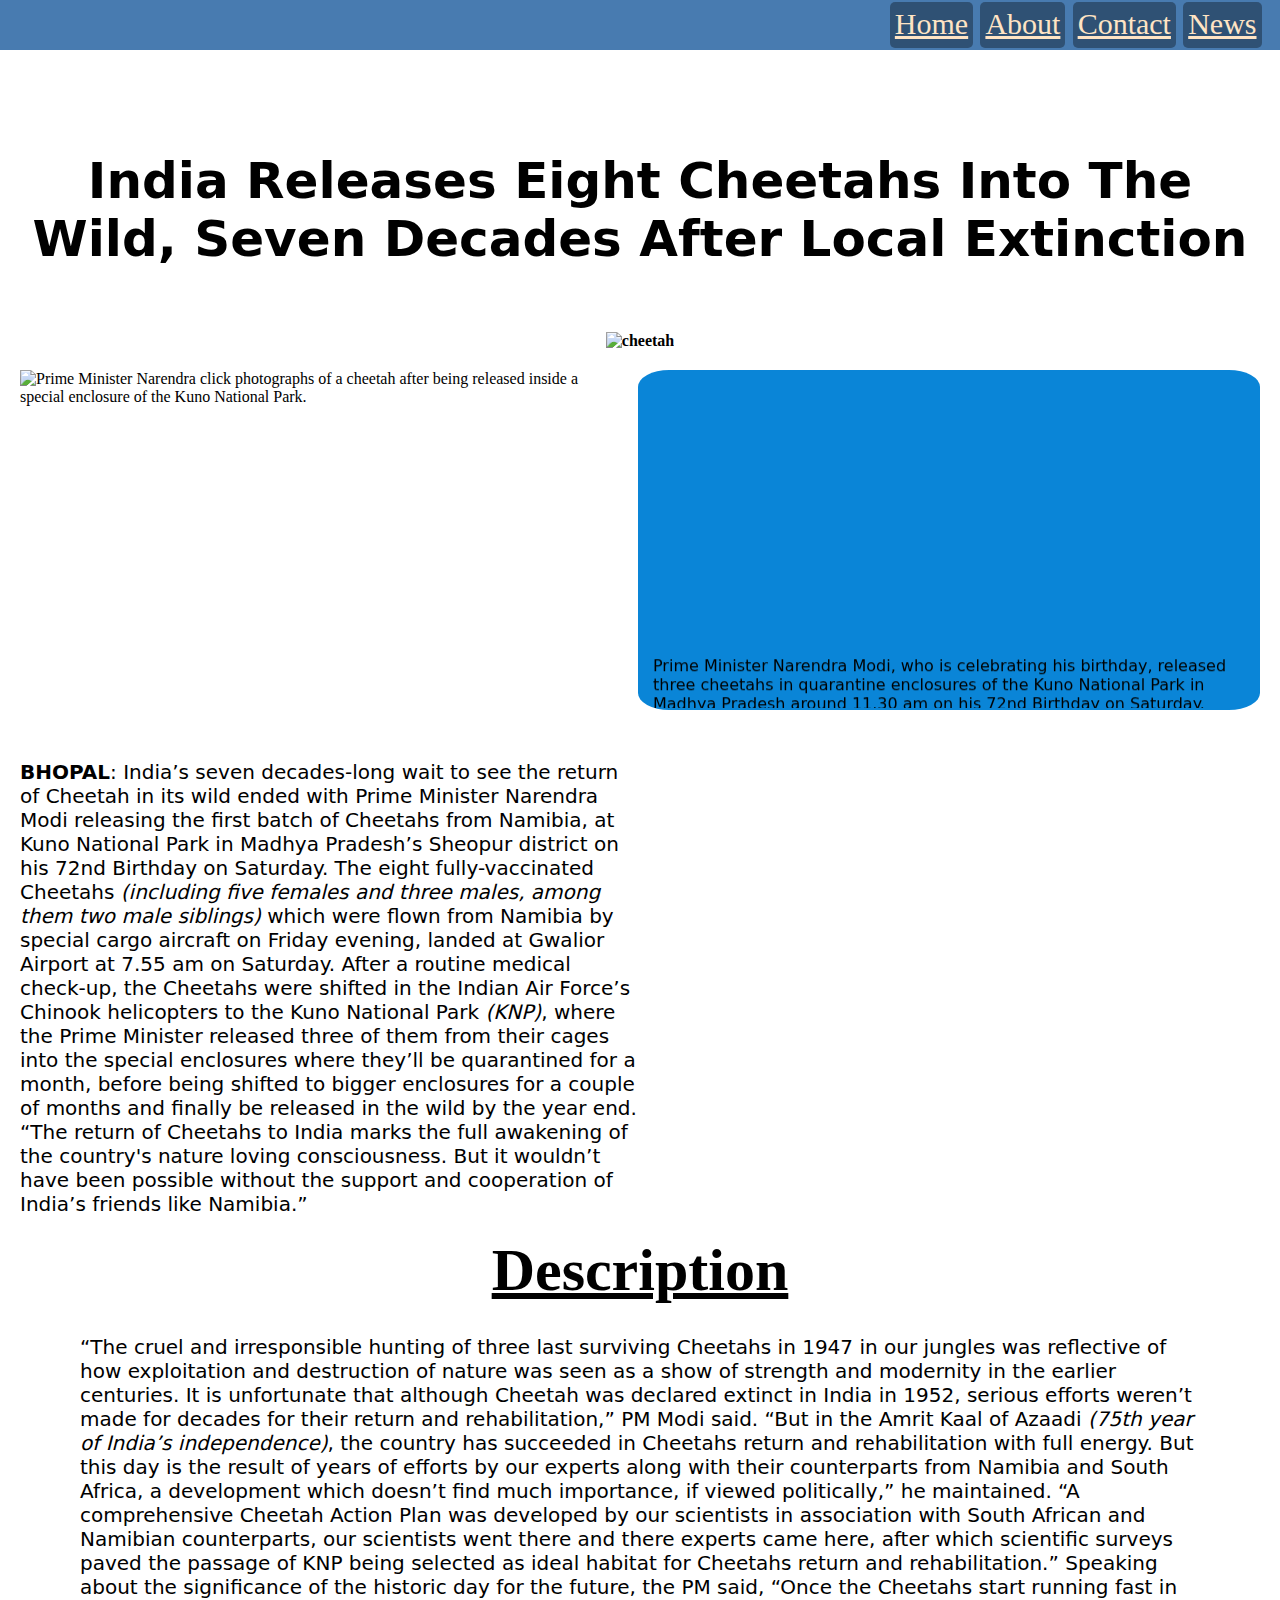
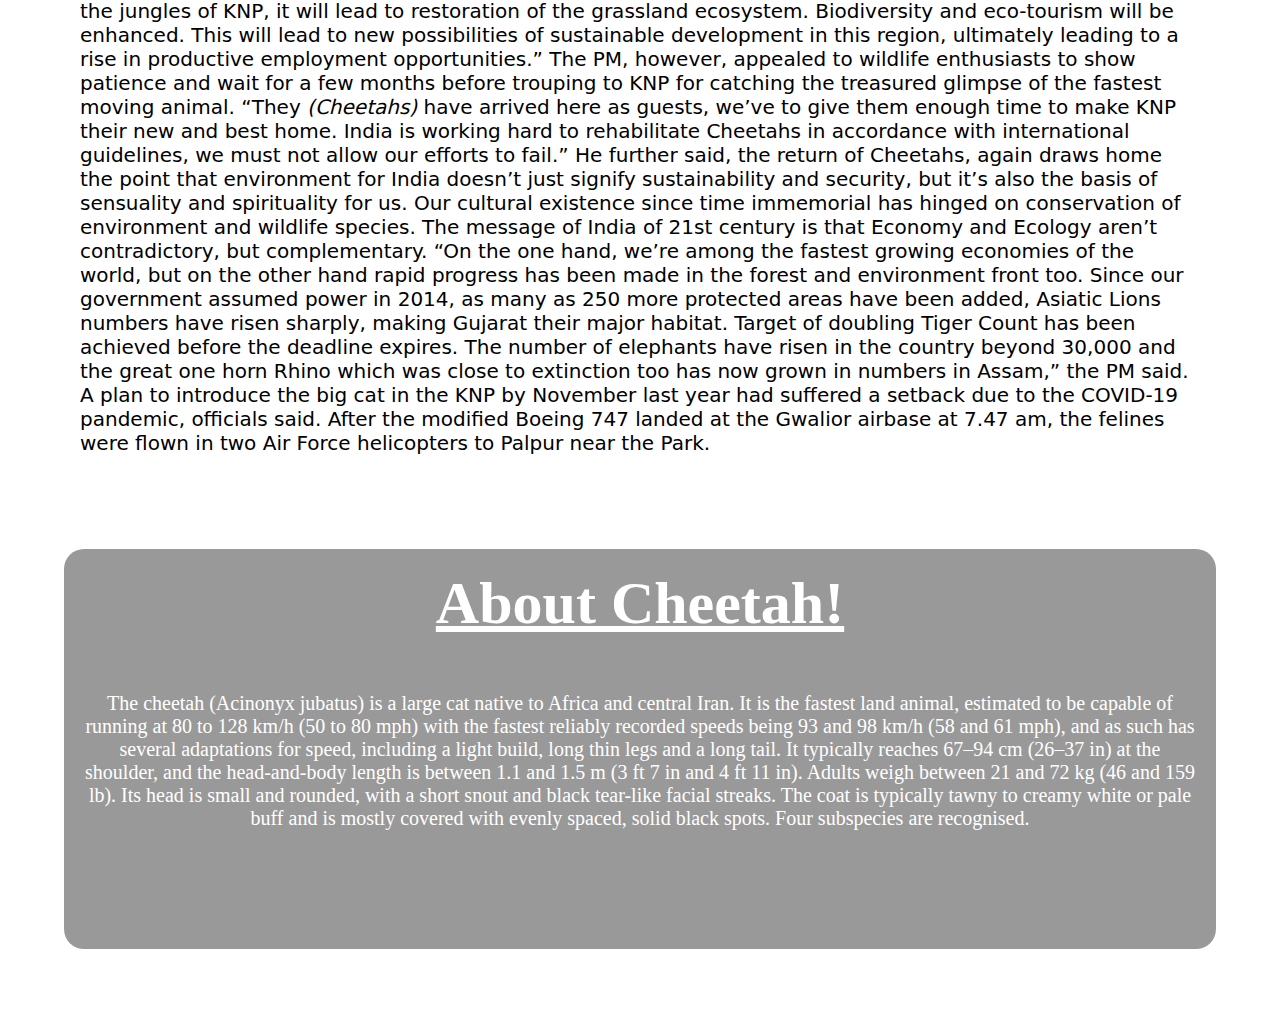
==== Elephant/index.html @ 5a074122 "Initial commit" ====
<!DOCTYPE html>
<html lang="en">
<head>
    <link rel="stylesheet" href="./style.css">
    <meta charset="UTF-8">
    <meta http-equiv="X-UA-Compatible" content="IE=edge">
    <meta name="viewport" content="width=device-width, initial-scale=1.0">
    <title>
        The cheetahs are here: Meet the 8 cheetahs in India</title>
</head>
<body>


    <nav class="navigation-bar">
        
        <div id="logo"> <img src="./Logo.jpg" alt="" id="icon">  </div>
            
      

        <div class="menu-items">
            <a href="">Home</a>
            <a href="">About</a>
            <a href="">Contact</a>
            <a href="">News</a>
        </div>    
    </nav>
    

    <h1 id="heading">India releases eight cheetahs into the wild, seven decades after local extinction</h1>

    <h4 style="text-align:center; cursor: pointer;"><img src="./cheetah2.png" alt="cheetah"></h4>
    

    <div id="container">
    <div id="lb"><img src="./cheetah.avif" width="100%" alt="Prime Minister Narendra click photographs of a cheetah after being released inside a special enclosure of the Kuno National Park.">
    </div>

    <div id="rb">
        <marquee behavior="" direction="up">
            <ul>
                <li>Prime Minister Narendra Modi, who is celebrating his birthday, released three cheetahs in quarantine enclosures of the  Kuno National  Park in Madhya Pradesh around 11.30 am on his 72nd Birthday on Saturday.</li>

                <li>The eight fully-vaccinated Cheetahs (including five females and  three males, among them two male siblings).</li>

                <li>After a routine medical check-up, the Cheetahs were shifted in the 
                Indian Air Force’s Chinook helicopters to the Kuno National Park (KNP).
            </li>
                

                <li>Ahead of the historic occasion of the Cheetahs reunion with India (they were officially declared extinct in 1952).</li>
                <li> “The return of Cheetahs to India marks the full awakening of the country's nature loving consciousness. But it wouldn’t have been possible without the support and cooperation of India’s friends like Namibia.”</li>
                <li> “They (Cheetahs) have arrived here as guests, we’ve to give them enough time to make KNP their new and best home. India is working hard to rehabilitate Cheetahs in accordance with international guidelines, we must not allow our efforts to fail.”</li>
            </ul>
        </marquee></div>
    </div>

    <div id="con2">
     <div id="tb"><p ><b>BHOPAL</b>: India’s seven decades-long wait to see the return of Cheetah in its wild ended  with Prime Minister Narendra Modi releasing the first batch of Cheetahs from Namibia, at  Kuno National Park in Madhya Pradesh’s Sheopur district on his 72nd Birthday on Saturday. 

        The eight fully-vaccinated Cheetahs <i>(including five females and three males, among them  two male siblings)</i> which were flown from Namibia by special cargo aircraft on Friday  evening, landed at Gwalior Airport at 7.55 am on Saturday. 
        
        After a routine medical check-up, the Cheetahs were shifted in the Indian Air Force’s  Chinook helicopters to the Kuno National Park <i>(KNP)</i>, where the Prime Minister released  three of them from their cages into the special enclosures where they’ll be quarantined  for a month, before being shifted to bigger enclosures for a couple of months and finally  be released in the wild by the year end. 
        “The return of Cheetahs to India marks the full awakening of the country's nature loving  consciousness. But it wouldn’t have been possible without the support and cooperation of India’s friends like Namibia.” 
     </p></div>
     
     <div id="img"><img src="./cheetah3.png" alt="" ></div>
    </div>
<h3>
    Description
</h3>
    <div id="pg">
        <p>“The cruel and irresponsible hunting of three last surviving Cheetahs in 1947 in our jungles was reflective of how exploitation and destruction of nature was seen as a show of strength and modernity in the earlier centuries. It is unfortunate that although Cheetah was declared extinct in India in 1952, serious efforts weren’t made for decades for their return and rehabilitation,” PM Modi said. 
            “But in the Amrit Kaal of Azaadi <i>(75th year of India’s independence)</i>, the country has succeeded in Cheetahs return and rehabilitation with full energy. But this day is the result of years of efforts by our experts along with their counterparts from Namibia and South Africa, a development which doesn’t find much importance, if viewed politically,” he maintained. 

            “A comprehensive Cheetah Action Plan was developed by our scientists in association with South African and Namibian counterparts, our scientists went there and there experts came here, after which scientific surveys paved the passage of KNP being selected as ideal habitat for Cheetahs return and rehabilitation.” 
            
            Speaking about the significance of the historic day for the future, the PM said, “Once the Cheetahs start running fast in the jungles of KNP, it will lead to restoration of the grassland ecosystem. Biodiversity and eco-tourism will be enhanced. This will lead to new possibilities of sustainable development in this region, ultimately leading to a rise in productive employment opportunities.” 
            
            The PM, however, appealed to wildlife enthusiasts to show patience and wait for a few months before trouping to KNP for catching the treasured glimpse of the fastest moving animal. “They <i>(Cheetahs)</i> have arrived here as guests, we’ve to give them enough time to make KNP their new and best home. India is working hard to rehabilitate Cheetahs in accordance with international guidelines, we must not allow our efforts to fail.” 
            
            He further said, the return of Cheetahs, again draws home the point that environment for India doesn’t just signify sustainability and security, but it’s also the basis of sensuality and spirituality for us. Our cultural existence since time immemorial has hinged on conservation of environment and wildlife species. 
            
            The message of India of 21st century is that Economy and Ecology aren’t contradictory, but complementary. 
            
            “On the one hand, we’re among the fastest growing economies of the world, but on the other hand rapid progress has been made in the forest and environment front too. Since our government assumed power in 2014, as many as 250 more protected areas have been added, Asiatic Lions numbers have risen sharply, making Gujarat their major habitat. Target of doubling Tiger Count has been achieved before the deadline expires. The number of elephants have risen in the country beyond 30,000 and the great one horn Rhino which was close to extinction too has now grown in numbers in Assam,” the PM said. 
            
            A plan to introduce the big cat in the KNP by November last year had suffered a setback due to the COVID-19 pandemic, officials said. 
            
            After the modified Boeing 747 landed at the Gwalior airbase at 7.47 am, the felines were flown in two Air Force helicopters to Palpur near the Park.</p>
    </div>

    <div id="about_sec_back">
       <div id="about_sec">
        <h3>About Cheetah!</h3><br><br><br>
        <p style="font-size:20px ;">
            The cheetah (Acinonyx jubatus) is a large cat native to Africa and central Iran. It is the fastest land animal, estimated to be capable of running at 80 to 128 km/h (50 to 80 mph) with the fastest reliably recorded speeds being 93 and 98 km/h (58 and 61 mph), and as such has several adaptations for speed, including a light build, long thin legs and a long tail. It typically reaches 67–94 cm (26–37 in) at the shoulder, and the head-and-body length is between 1.1 and 1.5 m (3 ft 7 in and 4 ft 11 in). Adults weigh between 21 and 72 kg (46 and 159 lb). Its head is small and rounded, with a short snout and black tear-like facial streaks. The coat is typically tawny to creamy white or pale buff and is mostly covered with evenly spaced, solid black spots. Four subspecies are recognised.
        </p>
       </div>
    </div>


</body>
</html>
---- Elephant/style.css ----
*{
    margin: 0;
    padding: 0;
}
#navbar{
    background-color: rgb(93, 178, 125);
}

.navigation-bar{
  
    position: relative;
    display: flex;
    box-sizing: border-box;
    height:50px;
    background-color: rgb(72, 123, 176);
    width:100%;
  
}
a{
    padding: 5px;
    color: bisque;
    background-color: rgba(0, 0, 0, 0.336);
    border-radius: 5px;
}
#logo{
    width: 70%;
}
#icon{
    /* margin-left:2px; */
    /* mix-blend-mode:darken; */
    width: 50px;
}

.menu-items{
    padding: 2px;
    display:flex;
    width: 30%;
    justify-content:space-around;
    font-size:30px;
    margin-right:1%;
}

#heading{

    text-align: center;
    font-size: 50px;
    font-family:system-ui, -apple-system, BlinkMacSystemFont, 'Segoe UI', Roboto, Oxygen, Ubuntu, Cantarell, 'Open Sans', 'Helvetica Neue', sans-serif;
    margin-left:20px;
    margin-right:20px;
    margin-bottom: 5%;
    margin-top:8%;
    text-transform:capitalize;
}
#container{
    width: 100%;
    box-sizing: border-box;
    margin-top: 20px;
    display: flex;
    justify-content:space-between;
    position: relative;
}
#lb{
    float:left;
    border-radius: 5%;
    height: 350px;
    cursor: pointer;
    width: 50%;
    margin-left: 20px;
}

#rb{
    padding: 15Px;
    float:right;
    margin-left:2% ;
    margin-right: 20px;
    width: 50%;
    text-align:center;
    font-family:system-ui, -apple-system, BlinkMacSystemFont, 'Segoe UI', Roboto, Oxygen, Ubuntu, Cantarell, 'Open Sans', 'Helvetica Neue', sans-serif;
    border-radius: 5%;
    height: 310px; 
    background-color: rgb(10, 133, 215);
}
#con2{
    position:relative;
    display: flex;
    margin-top: 20px;
   padding: 20px;
    box-sizing: border-box;
    width: 100%;
}
#tb{
    float:left;
    font-family:system-ui, -apple-system, BlinkMacSystemFont, 'Segoe UI', Roboto, Oxygen, Ubuntu, Cantarell, 'Open Sans', 'Helvetica Neue', sans-serif;
    font-size:20px;
   
    
    width:50%;
}

#img{
    width: 50%;
   float: right;
  display: flex;
  justify-content: center;
}

#pg{
    
    font-size:20px;
    padding: 80px;
    padding-top: 30px;
    padding-bottom: 30px;
    font-family:system-ui, -apple-system, BlinkMacSystemFont, 'Segoe UI', Roboto, Oxygen, Ubuntu, Cantarell, 'Open Sans', 'Helvetica Neue', sans-serif;
}
h3{
    text-decoration:underline ; 
    font-size: 60px; 
    Text-align:Center;
    
}
#about_sec{
    margin: 20px;
    border-radius: 20px;
    height: 400px;
    color: white;
    text-align: center;
    z-index: 999999;
   }
#about_sec_back{
    margin: 5%;
    width:90%;
    border-radius: 20px;
    height: 400px;
    display: flex;
    background-image:url(./IMG-20151130-WA0008.jpg);
    background-repeat: no-repeat;
    background-size: 100%;
    background-position: center;

}
#about_sec_back::after{
    content: "";
    border-radius: 20px;
    height: 400px;
    width: 90%;
    position: absolute;
    display: inline-block;
    background-color:black;
    opacity: 0.4;
}
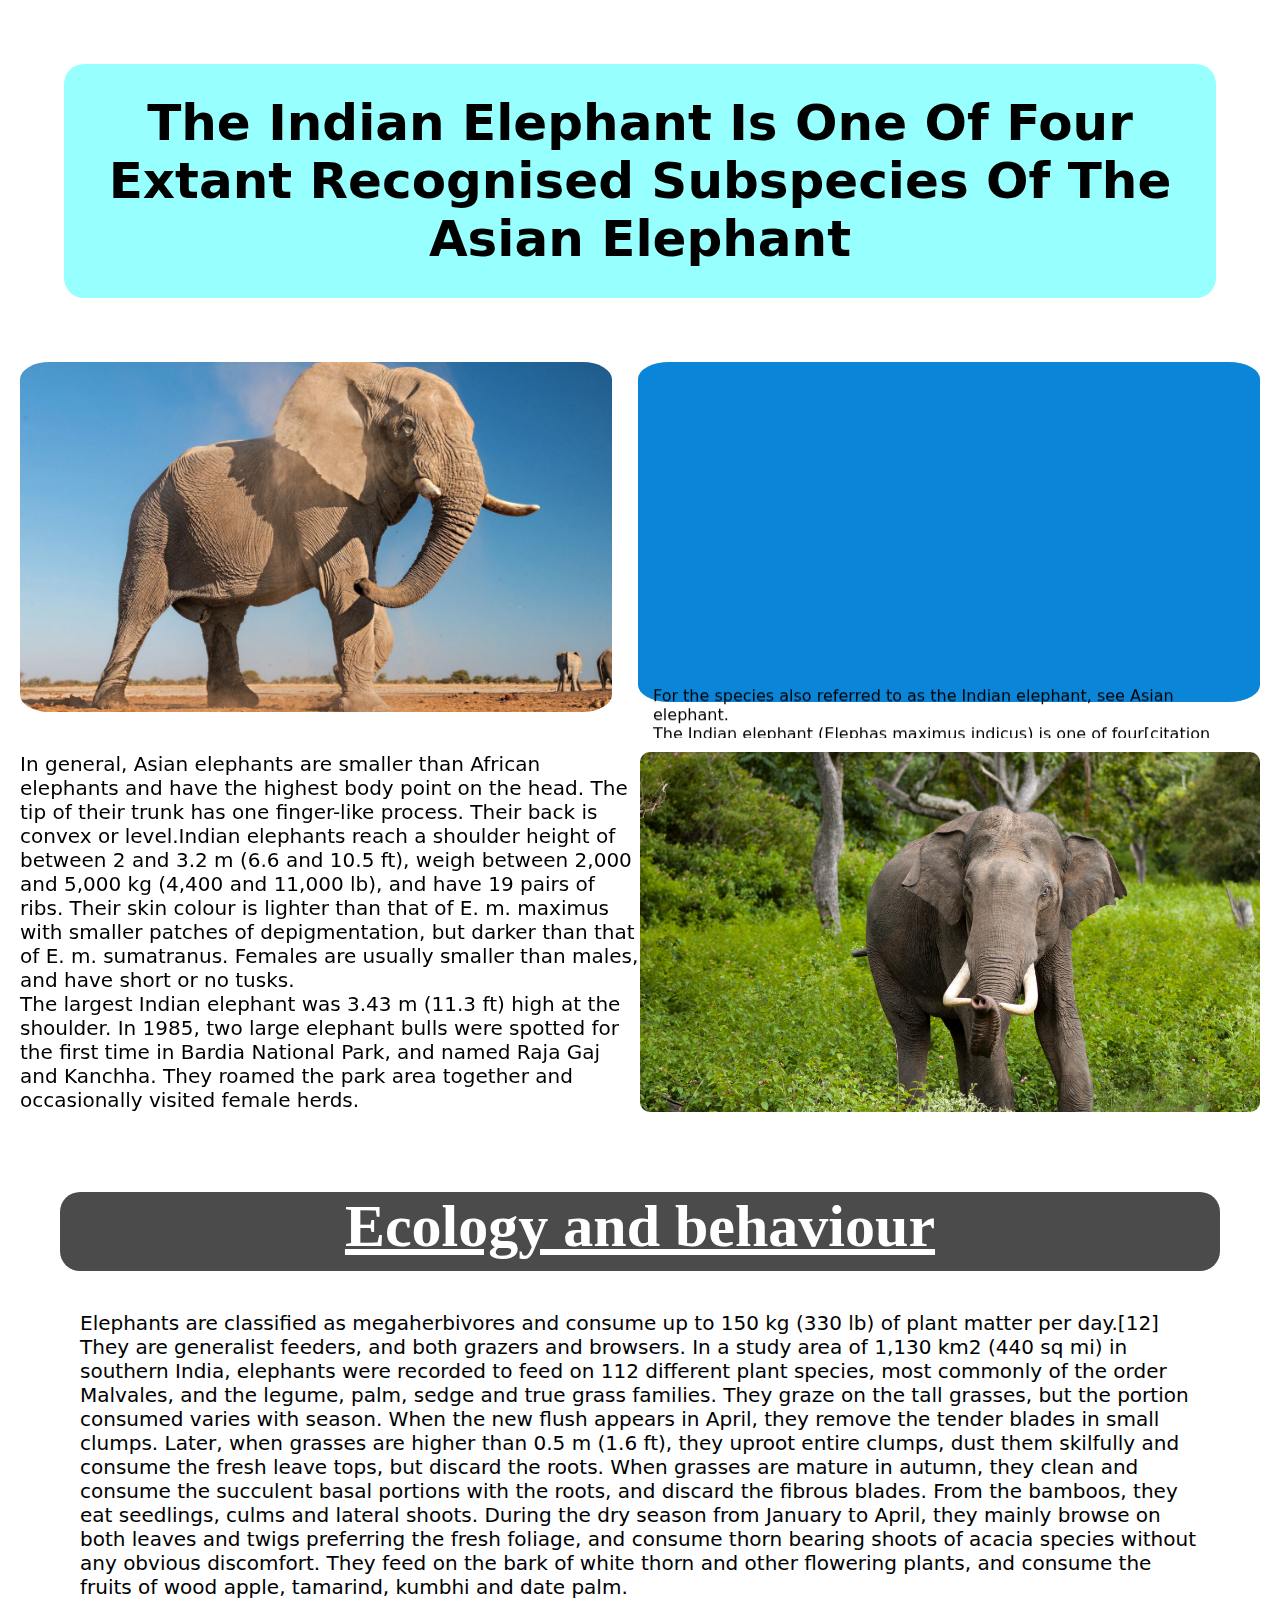
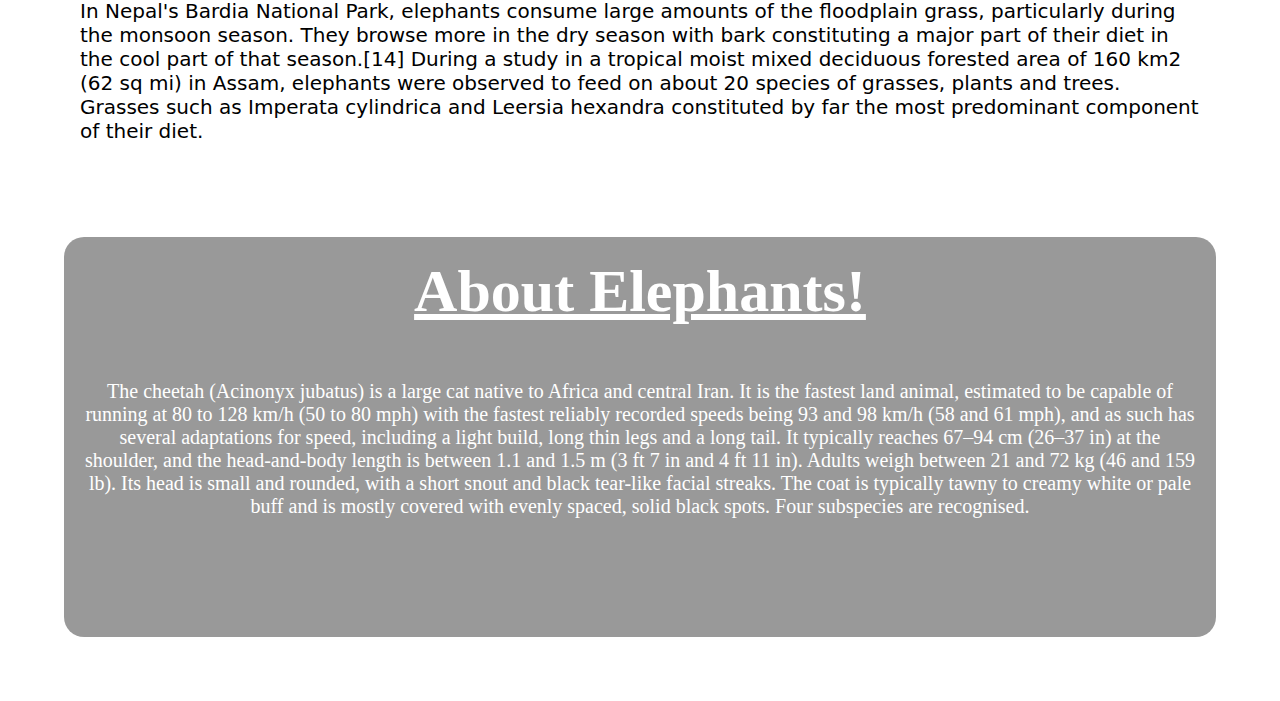
==== commit a28382c6: "major updates" ====
--- a/Elephant/index.html
+++ b/Elephant/index.html
@@ -6,92 +6,58 @@
     <meta http-equiv="X-UA-Compatible" content="IE=edge">
     <meta name="viewport" content="width=device-width, initial-scale=1.0">
     <title>
-        The cheetahs are here: Meet the 8 cheetahs in India</title>
+       Elephants Of India !</title>
 </head>
 <body>
 
 
-    <nav class="navigation-bar">
-        
-        <div id="logo"> <img src="./Logo.jpg" alt="" id="icon">  </div>
-            
-      
+    <h1 id="heading">The Indian elephant is one of four extant recognised subspecies of the Asian elephant</h1>
 
-        <div class="menu-items">
-            <a href="">Home</a>
-            <a href="">About</a>
-            <a href="">Contact</a>
-            <a href="">News</a>
-        </div>    
-    </nav>
-    
-
-    <h1 id="heading">India releases eight cheetahs into the wild, seven decades after local extinction</h1>
-
-    <h4 style="text-align:center; cursor: pointer;"><img src="./cheetah2.png" alt="cheetah"></h4>
+    <div id="img"></div>
     
 
     <div id="container">
-    <div id="lb"><img src="./cheetah.avif" width="100%" alt="Prime Minister Narendra click photographs of a cheetah after being released inside a special enclosure of the Kuno National Park.">
+    <div id="lb">
     </div>
 
     <div id="rb">
         <marquee behavior="" direction="up">
             <ul>
-                <li>Prime Minister Narendra Modi, who is celebrating his birthday, released three cheetahs in quarantine enclosures of the  Kuno National  Park in Madhya Pradesh around 11.30 am on his 72nd Birthday on Saturday.</li>
+                <li>For the species also referred to as the Indian elephant, see Asian elephant.</li>
 
-                <li>The eight fully-vaccinated Cheetahs (including five females and  three males, among them two male siblings).</li>
+                <li>The Indian elephant (Elephas maximus indicus) is one of four[citation needed] extant recognised subspecies of the Asian elephant and native to mainland Asia..</li>
 
-                <li>After a routine medical check-up, the Cheetahs were shifted in the 
-                Indian Air Force’s Chinook helicopters to the Kuno National Park (KNP).
+                <li>Since 1986, the Asian elephant has been listed as Endangered on the IUCN Red List as the wild population has declined by at least 50% since the 1930s to 1940s, i.e. three elephant generations. The Asian elephant is threatened by habitat loss, degradation and fragmentation.
             </li>
                 
 
-                <li>Ahead of the historic occasion of the Cheetahs reunion with India (they were officially declared extinct in 1952).</li>
-                <li> “The return of Cheetahs to India marks the full awakening of the country's nature loving consciousness. But it wouldn’t have been possible without the support and cooperation of India’s friends like Namibia.”</li>
-                <li> “They (Cheetahs) have arrived here as guests, we’ve to give them enough time to make KNP their new and best home. India is working hard to rehabilitate Cheetahs in accordance with international guidelines, we must not allow our efforts to fail.”</li>
+                <li>in the Northwest – at the foot of the Himalayas in Uttarakhand and Uttar Pradesh, ranging from Katarniaghat Wildlife Sanctuary to the Yamuna River;</li>
+                <li> n the Northeast – from the eastern border of Nepal in northern West Bengal through western Assam along the Himalaya foothills as far as the Mishmi Hills, extending into eastern Arunachal Pradesh, the plains of upper Assam, and the foothills of Nagaland, to the Garo Hills of Meghalaya through the Khasi Hills, to parts of the lower Brahmaputra plains and Karbi Plateau; isolated herds occur in Tripura, Mizoram, Manipur, and in the Barak Valley districts of Assam:</li>
+                
             </ul>
         </marquee></div>
     </div>
 
     <div id="con2">
-     <div id="tb"><p ><b>BHOPAL</b>: India’s seven decades-long wait to see the return of Cheetah in its wild ended  with Prime Minister Narendra Modi releasing the first batch of Cheetahs from Namibia, at  Kuno National Park in Madhya Pradesh’s Sheopur district on his 72nd Birthday on Saturday. 
-
-        The eight fully-vaccinated Cheetahs <i>(including five females and three males, among them  two male siblings)</i> which were flown from Namibia by special cargo aircraft on Friday  evening, landed at Gwalior Airport at 7.55 am on Saturday. 
-        
-        After a routine medical check-up, the Cheetahs were shifted in the Indian Air Force’s  Chinook helicopters to the Kuno National Park <i>(KNP)</i>, where the Prime Minister released  three of them from their cages into the special enclosures where they’ll be quarantined  for a month, before being shifted to bigger enclosures for a couple of months and finally  be released in the wild by the year end. 
-        “The return of Cheetahs to India marks the full awakening of the country's nature loving  consciousness. But it wouldn’t have been possible without the support and cooperation of India’s friends like Namibia.” 
+     <div id="tb"><p >In general, Asian elephants are smaller than African elephants and have the highest body point on the head. The tip of their trunk has one finger-like process. Their back is convex or level.Indian elephants reach a shoulder height of between 2 and 3.2 m (6.6 and 10.5 ft), weigh between 2,000 and 5,000 kg (4,400 and 11,000 lb), and have 19 pairs of ribs. Their skin colour is lighter than that of E. m. maximus with smaller patches of depigmentation, but darker than that of E. m. sumatranus. Females are usually smaller than males, and have short or no tusks. <br>
+        The largest Indian elephant was 3.43 m (11.3 ft) high at the shoulder. In 1985, two large elephant bulls were spotted for the first time in Bardia National Park, and named Raja Gaj and Kanchha. They roamed the park area together and occasionally visited female herds.
      </p></div>
      
      <div id="img"><img src="./cheetah3.png" alt="" ></div>
     </div>
-<h3>
-    Description
+<h3 style="background-color:rgba(0, 0, 0, 0.705); color:white; margin:60px; border-radius:20px;padding-bottom:10px; margin-bottom:10px;">
+    Ecology and behaviour
 </h3>
     <div id="pg">
-        <p>“The cruel and irresponsible hunting of three last surviving Cheetahs in 1947 in our jungles was reflective of how exploitation and destruction of nature was seen as a show of strength and modernity in the earlier centuries. It is unfortunate that although Cheetah was declared extinct in India in 1952, serious efforts weren’t made for decades for their return and rehabilitation,” PM Modi said. 
-            “But in the Amrit Kaal of Azaadi <i>(75th year of India’s independence)</i>, the country has succeeded in Cheetahs return and rehabilitation with full energy. But this day is the result of years of efforts by our experts along with their counterparts from Namibia and South Africa, a development which doesn’t find much importance, if viewed politically,” he maintained. 
-
-            “A comprehensive Cheetah Action Plan was developed by our scientists in association with South African and Namibian counterparts, our scientists went there and there experts came here, after which scientific surveys paved the passage of KNP being selected as ideal habitat for Cheetahs return and rehabilitation.” 
-            
-            Speaking about the significance of the historic day for the future, the PM said, “Once the Cheetahs start running fast in the jungles of KNP, it will lead to restoration of the grassland ecosystem. Biodiversity and eco-tourism will be enhanced. This will lead to new possibilities of sustainable development in this region, ultimately leading to a rise in productive employment opportunities.” 
-            
-            The PM, however, appealed to wildlife enthusiasts to show patience and wait for a few months before trouping to KNP for catching the treasured glimpse of the fastest moving animal. “They <i>(Cheetahs)</i> have arrived here as guests, we’ve to give them enough time to make KNP their new and best home. India is working hard to rehabilitate Cheetahs in accordance with international guidelines, we must not allow our efforts to fail.” 
-            
-            He further said, the return of Cheetahs, again draws home the point that environment for India doesn’t just signify sustainability and security, but it’s also the basis of sensuality and spirituality for us. Our cultural existence since time immemorial has hinged on conservation of environment and wildlife species. 
-            
-            The message of India of 21st century is that Economy and Ecology aren’t contradictory, but complementary. 
-            
-            “On the one hand, we’re among the fastest growing economies of the world, but on the other hand rapid progress has been made in the forest and environment front too. Since our government assumed power in 2014, as many as 250 more protected areas have been added, Asiatic Lions numbers have risen sharply, making Gujarat their major habitat. Target of doubling Tiger Count has been achieved before the deadline expires. The number of elephants have risen in the country beyond 30,000 and the great one horn Rhino which was close to extinction too has now grown in numbers in Assam,” the PM said. 
-            
-            A plan to introduce the big cat in the KNP by November last year had suffered a setback due to the COVID-19 pandemic, officials said. 
-            
-            After the modified Boeing 747 landed at the Gwalior airbase at 7.47 am, the felines were flown in two Air Force helicopters to Palpur near the Park.</p>
+        <p>Elephants are classified as megaherbivores and consume up to 150 kg (330 lb) of plant matter per day.[12] They are generalist feeders, and both grazers and browsers. In a study area of 1,130 km2 (440 sq mi) in southern India, elephants were recorded to feed on 112 different plant species, most commonly of the order Malvales, and the legume, palm, sedge and true grass families. They graze on the tall grasses, but the portion consumed varies with season. When the new flush appears in April, they remove the tender blades in small clumps. Later, when grasses are higher than 0.5 m (1.6 ft), they uproot entire clumps, dust them skilfully and consume the fresh leave tops, but discard the roots. When grasses are mature in autumn, they clean and consume the succulent basal portions with the roots, and discard the fibrous blades. From the bamboos, they eat seedlings, culms and lateral shoots. During the dry season from January to April, they mainly browse on both leaves and twigs preferring the fresh foliage, and consume thorn bearing shoots of acacia species without any obvious discomfort. They feed on the bark of white thorn and other flowering plants, and consume the fruits of wood apple, tamarind, kumbhi and date palm.
+            <br>
+            In Nepal's Bardia National Park, elephants consume large amounts of the floodplain grass, particularly during the monsoon season. They browse more in the dry season with bark constituting a major part of their diet in the cool part of that season.[14] During a study in a tropical moist mixed deciduous forested area of 160 km2 (62 sq mi) in Assam, elephants were observed to feed on about 20 species of grasses, plants and trees. Grasses such as Imperata cylindrica and Leersia hexandra constituted by far the most predominant component of their diet.
+        </p>
     </div>
 
     <div id="about_sec_back">
        <div id="about_sec">
-        <h3>About Cheetah!</h3><br><br><br>
+        <h3>About Elephants!</h3><br><br><br>
         <p style="font-size:20px ;">
             The cheetah (Acinonyx jubatus) is a large cat native to Africa and central Iran. It is the fastest land animal, estimated to be capable of running at 80 to 128 km/h (50 to 80 mph) with the fastest reliably recorded speeds being 93 and 98 km/h (58 and 61 mph), and as such has several adaptations for speed, including a light build, long thin legs and a long tail. It typically reaches 67–94 cm (26–37 in) at the shoulder, and the head-and-body length is between 1.1 and 1.5 m (3 ft 7 in and 4 ft 11 in). Adults weigh between 21 and 72 kg (46 and 159 lb). Its head is small and rounded, with a short snout and black tear-like facial streaks. The coat is typically tawny to creamy white or pale buff and is mostly covered with evenly spaced, solid black spots. Four subspecies are recognised.
         </p>
--- a/Elephant/style.css
+++ b/Elephant/style.css
@@ -2,20 +2,7 @@
     margin: 0;
     padding: 0;
 }
-#navbar{
-    background-color: rgb(93, 178, 125);
-}
 
-.navigation-bar{
-  
-    position: relative;
-    display: flex;
-    box-sizing: border-box;
-    height:50px;
-    background-color: rgb(72, 123, 176);
-    width:100%;
-  
-}
 a{
     padding: 5px;
     color: bisque;
@@ -39,17 +26,22 @@
     font-size:30px;
     margin-right:1%;
 }
+#img{
+    background-image: url(./Elephas_maximus_.jpg);
+    background-size: 110%;
+    background-repeat: no-repeat;
+    border-radius: 10px;
+}
 
 #heading{
-
+    padding:30px;
     text-align: center;
     font-size: 50px;
     font-family:system-ui, -apple-system, BlinkMacSystemFont, 'Segoe UI', Roboto, Oxygen, Ubuntu, Cantarell, 'Open Sans', 'Helvetica Neue', sans-serif;
-    margin-left:20px;
-    margin-right:20px;
-    margin-bottom: 5%;
-    margin-top:8%;
+    margin:5%;
     text-transform:capitalize;
+    border-radius: 20px;
+    background-color: rgba(0, 255, 255, 0.404);
 }
 #container{
     width: 100%;
@@ -61,10 +53,14 @@
 }
 #lb{
     float:left;
+    background-image: url(./elephant.jpeg);
+    background-size: 110%;
     border-radius: 5%;
     height: 350px;
     cursor: pointer;
     width: 50%;
+    background-repeat: no-repeat;
+
     margin-left: 20px;
 }
 
@@ -132,7 +128,7 @@
     border-radius: 20px;
     height: 400px;
     display: flex;
-    background-image:url(./IMG-20151130-WA0008.jpg);
+    background-image:url(./Decorated_Indian_elephant.jpg);
     background-repeat: no-repeat;
     background-size: 100%;
     background-position: center;
